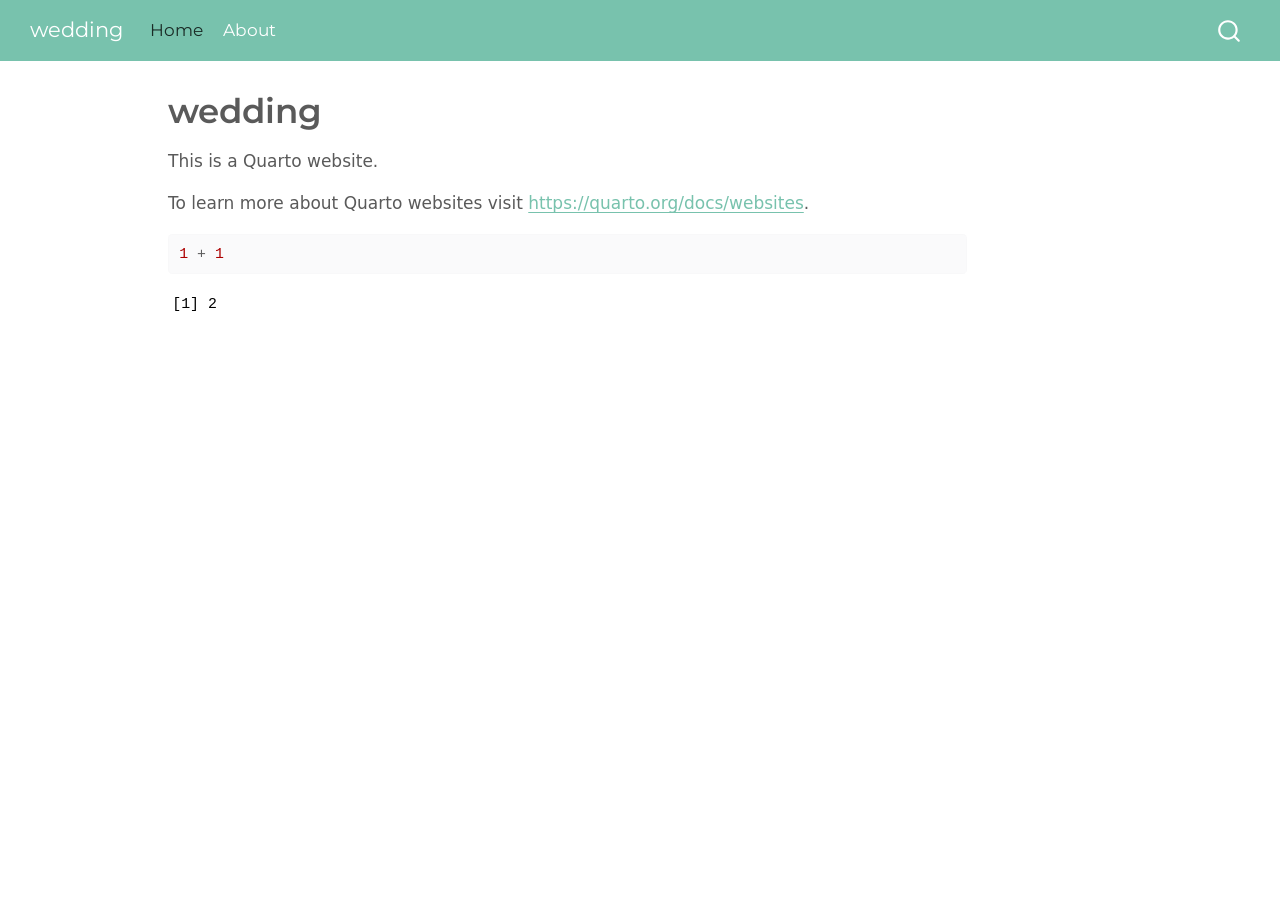
==== docs/index.html @ aeb74bd7 "initial commit" ====
<!DOCTYPE html>
<html xmlns="http://www.w3.org/1999/xhtml" lang="en" xml:lang="en"><head>

<meta charset="utf-8">
<meta name="generator" content="quarto-1.9.38">

<meta name="viewport" content="width=device-width, initial-scale=1.0, user-scalable=yes">


<title>wedding</title>
<style>
/* Default styles provided by pandoc.
** See https://pandoc.org/MANUAL.html#variables-for-html for config info.
*/
code{white-space: pre-wrap;}
span.smallcaps{font-variant: small-caps;}
div.columns{display: flex; gap: min(4vw, 1.5em);}
div.column{flex: auto; overflow-x: auto;}
div.hanging-indent{margin-left: 1.5em; text-indent: -1.5em;}
ul.task-list{list-style: none;}
ul.task-list li input[type="checkbox"] {
  width: 0.8em;
  margin: 0 0.8em 0.2em -1em; /* quarto-specific, see https://github.com/quarto-dev/quarto-cli/issues/4556 */ 
  vertical-align: middle;
}
/* CSS for syntax highlighting */
html { -webkit-text-size-adjust: 100%; }
pre > code.sourceCode { white-space: pre; position: relative; }
pre > code.sourceCode > span { display: inline-block; line-height: 1.25; }
pre > code.sourceCode > span:empty { height: 1.2em; }
.sourceCode { overflow: visible; }
code.sourceCode > span { color: inherit; text-decoration: inherit; }
div.sourceCode { margin: 1em 0; }
pre.sourceCode { margin: 0; }
@media screen {
div.sourceCode { overflow: auto; }
}
@media print {
pre > code.sourceCode { white-space: pre-wrap; }
pre > code.sourceCode > span { text-indent: -5em; padding-left: 5em; }
}
pre.numberSource code
  { counter-reset: source-line 0; }
pre.numberSource code > span
  { position: relative; left: -4em; counter-increment: source-line; }
pre.numberSource code > span > a:first-child::before
  { content: counter(source-line);
    position: relative; left: -1em; text-align: right; vertical-align: baseline;
    border: none; display: inline-block;
    -webkit-touch-callout: none; -webkit-user-select: none;
    -khtml-user-select: none; -moz-user-select: none;
    -ms-user-select: none; user-select: none;
    padding: 0 4px; width: 4em;
  }
pre.numberSource { margin-left: 3em;  padding-left: 4px; }
div.sourceCode
  {   }
@media screen {
pre > code.sourceCode > span > a:first-child::before { text-decoration: underline; }
}
</style>


<script src="site_libs/quarto-nav/quarto-nav.js"></script>
<script src="site_libs/quarto-nav/headroom.min.js"></script>
<script src="site_libs/clipboard/clipboard.min.js"></script>
<script src="site_libs/quarto-search/autocomplete.umd.js"></script>
<script src="site_libs/quarto-search/fuse.min.js"></script>
<script src="site_libs/quarto-search/quarto-search.js"></script>
<meta name="quarto:offset" content="./">
<script src="site_libs/quarto-html/quarto.js" type="module"></script>
<script src="site_libs/quarto-html/tabsets/tabsets.js" type="module"></script>
<script src="site_libs/quarto-html/popper.min.js"></script>
<script src="site_libs/quarto-html/tippy.umd.min.js"></script>
<script src="site_libs/quarto-html/anchor.min.js"></script>
<link href="site_libs/quarto-html/tippy.css" rel="stylesheet">
<link href="site_libs/quarto-html/quarto-syntax-highlighting-15634bcf2e68342d4ad2dfa704d543f6.css" rel="stylesheet" id="quarto-text-highlighting-styles">
<script src="site_libs/bootstrap/bootstrap.min.js"></script>
<link href="site_libs/bootstrap/bootstrap-icons.css" rel="stylesheet">
<link href="site_libs/bootstrap/bootstrap-4397f41838bf6696a92fdfbed53ac40c.min.css" rel="stylesheet" append-hash="true" id="quarto-bootstrap" data-mode="light">
<script id="quarto-search-options" type="application/json">{
  "location": "navbar",
  "copy-button": false,
  "collapse-after": 3,
  "panel-placement": "end",
  "type": "overlay",
  "limit": 50,
  "keyboard-shortcut": [
    "f",
    "/",
    "s"
  ],
  "show-item-context": false,
  "language": {
    "search-no-results-text": "No results",
    "search-matching-documents-text": "matching documents",
    "search-copy-link-title": "Copy link to search",
    "search-hide-matches-text": "Hide additional matches",
    "search-more-match-text": "more match in this document",
    "search-more-matches-text": "more matches in this document",
    "search-clear-button-title": "Clear",
    "search-text-placeholder": "",
    "search-detached-cancel-button-title": "Cancel",
    "search-submit-button-title": "Submit",
    "search-label": "Search"
  }
}</script>


<link rel="stylesheet" href="styles.css">
</head>

<body class="nav-fixed quarto-light">

<div id="quarto-search-results"></div>
  <header id="quarto-header" class="headroom fixed-top">
    <nav class="navbar navbar-expand-lg " data-bs-theme="dark">
      <div class="navbar-container container-fluid">
      <div class="navbar-brand-container mx-auto">
    <a class="navbar-brand" href="./index.html">
    <span class="navbar-title">wedding</span>
    </a>
  </div>
            <div id="quarto-search" class="" title="Search"></div>
          <button class="navbar-toggler" type="button" data-bs-toggle="collapse" data-bs-target="#navbarCollapse" aria-controls="navbarCollapse" role="menu" aria-expanded="false" aria-label="Toggle navigation" onclick="if (window.quartoToggleHeadroom) { window.quartoToggleHeadroom(); }">
  <span class="navbar-toggler-icon"></span>
</button>
          <div class="collapse navbar-collapse" id="navbarCollapse">
            <ul class="navbar-nav navbar-nav-scroll me-auto">
  <li class="nav-item">
    <a class="nav-link active" href="./index.html" aria-current="page"> 
<span class="menu-text">Home</span></a>
  </li>  
  <li class="nav-item">
    <a class="nav-link" href="./about.html"> 
<span class="menu-text">About</span></a>
  </li>  
</ul>
          </div> <!-- /navcollapse -->
            <div class="quarto-navbar-tools">
</div>
      </div> <!-- /container-fluid -->
    </nav>
</header>
<!-- content -->
<div id="quarto-content" class="quarto-container page-columns page-rows-contents page-layout-article page-navbar">
<!-- sidebar -->
<!-- margin-sidebar -->
    <div id="quarto-margin-sidebar" class="sidebar margin-sidebar zindex-bottom">
        
    </div>
<!-- main -->
<main class="content" id="quarto-document-content">

<header id="title-block-header" class="quarto-title-block default">
<div class="quarto-title">
<h1 class="title">wedding</h1>
</div>



<div class="quarto-title-meta">

    
  
    
  </div>
  


</header>


<p>This is a Quarto website.</p>
<p>To learn more about Quarto websites visit <a href="https://quarto.org/docs/websites" class="uri">https://quarto.org/docs/websites</a>.</p>
<div class="cell">
<div class="code-copy-outer-scaffold"><div class="sourceCode cell-code" id="cb1"><pre class="sourceCode r code-with-copy"><code class="sourceCode r"><span id="cb1-1"><a href="#cb1-1" aria-hidden="true" tabindex="-1"></a><span class="dv">1</span> <span class="sc">+</span> <span class="dv">1</span></span></code></pre></div><button title="Copy to Clipboard" class="code-copy-button"><i class="bi"></i></button></div>
<div class="cell-output cell-output-stdout">
<pre><code>[1] 2</code></pre>
</div>
</div>



</main> <!-- /main -->
<script id="quarto-html-after-body" type="application/javascript">
  window.document.addEventListener("DOMContentLoaded", function (event) {
    const icon = "";
    const anchorJS = new window.AnchorJS();
    anchorJS.options = {
      placement: 'right',
      icon: icon
    };
    anchorJS.add('.anchored');
    const isCodeAnnotation = (el) => {
      for (const clz of el.classList) {
        if (clz.startsWith('code-annotation-')) {                     
          return true;
        }
      }
      return false;
    }
    const onCopySuccess = function(e) {
      // button target
      const button = e.trigger;
      // don't keep focus
      button.blur();
      // flash "checked"
      button.classList.add('code-copy-button-checked');
      var currentTitle = button.getAttribute("title");
      button.setAttribute("title", "Copied!");
      let tooltip;
      if (window.bootstrap) {
        button.setAttribute("data-bs-toggle", "tooltip");
        button.setAttribute("data-bs-placement", "left");
        button.setAttribute("data-bs-title", "Copied!");
        tooltip = new bootstrap.Tooltip(button, 
          { trigger: "manual", 
            customClass: "code-copy-button-tooltip",
            offset: [0, -8]});
        tooltip.show();    
      }
      setTimeout(function() {
        if (tooltip) {
          tooltip.hide();
          button.removeAttribute("data-bs-title");
          button.removeAttribute("data-bs-toggle");
          button.removeAttribute("data-bs-placement");
        }
        button.setAttribute("title", currentTitle);
        button.classList.remove('code-copy-button-checked');
      }, 1000);
      // clear code selection
      e.clearSelection();
    }
    const getTextToCopy = function(trigger) {
      const outerScaffold = trigger.parentElement.cloneNode(true);
      const codeEl = outerScaffold.querySelector('code');
      for (const childEl of codeEl.children) {
        if (isCodeAnnotation(childEl)) {
          childEl.remove();
        }
      }
      return codeEl.innerText;
    }
    const clipboard = new window.ClipboardJS('.code-copy-button:not([data-in-quarto-modal])', {
      text: getTextToCopy
    });
    clipboard.on('success', onCopySuccess);
    if (window.document.getElementById('quarto-embedded-source-code-modal')) {
      const clipboardModal = new window.ClipboardJS('.code-copy-button[data-in-quarto-modal]', {
        text: getTextToCopy,
        container: window.document.getElementById('quarto-embedded-source-code-modal')
      });
      clipboardModal.on('success', onCopySuccess);
    }
      var localhostRegex = new RegExp(/^(?:http|https):\/\/localhost\:?[0-9]*\//);
      var mailtoRegex = new RegExp(/^mailto:/);
        var filterRegex = new RegExp('/' + window.location.host + '/');
      var isInternal = (href) => {
          return filterRegex.test(href) || localhostRegex.test(href) || mailtoRegex.test(href);
      }
      // Inspect non-navigation links and adorn them if external
     var links = window.document.querySelectorAll('a[href]:not(.nav-link):not(.navbar-brand):not(.toc-action):not(.sidebar-link):not(.sidebar-item-toggle):not(.pagination-link):not(.no-external):not([aria-hidden]):not(.dropdown-item):not(.quarto-navigation-tool):not(.about-link)');
      for (var i=0; i<links.length; i++) {
        const link = links[i];
        if (!isInternal(link.href)) {
          // undo the damage that might have been done by quarto-nav.js in the case of
          // links that we want to consider external
          if (link.dataset.originalHref !== undefined) {
            link.href = link.dataset.originalHref;
          }
        }
      }
    function tippyHover(el, contentFn, onTriggerFn, onUntriggerFn) {
      const config = {
        allowHTML: true,
        maxWidth: 500,
        delay: 100,
        arrow: false,
        appendTo: function(el) {
            return el.parentElement;
        },
        interactive: true,
        interactiveBorder: 10,
        theme: 'quarto',
        placement: 'bottom-start',
      };
      if (contentFn) {
        config.content = contentFn;
      }
      if (onTriggerFn) {
        config.onTrigger = onTriggerFn;
      }
      if (onUntriggerFn) {
        config.onUntrigger = onUntriggerFn;
      }
      window.tippy(el, config); 
    }
    const noterefs = window.document.querySelectorAll('a[role="doc-noteref"]');
    for (var i=0; i<noterefs.length; i++) {
      const ref = noterefs[i];
      tippyHover(ref, function() {
        // use id or data attribute instead here
        let href = ref.getAttribute('data-footnote-href') || ref.getAttribute('href');
        try { href = new URL(href).hash; } catch {}
        const id = href.replace(/^#\/?/, "");
        const note = window.document.getElementById(id);
        if (note) {
          return note.innerHTML;
        } else {
          return "";
        }
      });
    }
    const xrefs = window.document.querySelectorAll('a.quarto-xref');
    const processXRef = (id, note) => {
      // Strip column container classes
      const stripColumnClz = (el) => {
        el.classList.remove("page-full", "page-columns");
        if (el.children) {
          for (const child of el.children) {
            stripColumnClz(child);
          }
        }
      }
      stripColumnClz(note)
      if (id === null || id.startsWith('sec-')) {
        // Special case sections, only their first couple elements
        const container = document.createElement("div");
        if (note.children && note.children.length > 2) {
          container.appendChild(note.children[0].cloneNode(true));
          for (let i = 1; i < note.children.length; i++) {
            const child = note.children[i];
            if (child.tagName === "P" && child.innerText === "") {
              continue;
            } else {
              container.appendChild(child.cloneNode(true));
              break;
            }
          }
          if (window.Quarto?.typesetMath) {
            window.Quarto.typesetMath(container);
          }
          return container.innerHTML
        } else {
          if (window.Quarto?.typesetMath) {
            window.Quarto.typesetMath(note);
          }
          return note.innerHTML;
        }
      } else {
        // Remove any anchor links if they are present
        const anchorLink = note.querySelector('a.anchorjs-link');
        if (anchorLink) {
          anchorLink.remove();
        }
        if (window.Quarto?.typesetMath) {
          window.Quarto.typesetMath(note);
        }
        if (note.classList.contains("callout")) {
          return note.outerHTML;
        } else {
          return note.innerHTML;
        }
      }
    }
    for (var i=0; i<xrefs.length; i++) {
      const xref = xrefs[i];
      tippyHover(xref, undefined, function(instance) {
        instance.disable();
        let url = xref.getAttribute('href');
        let hash = undefined; 
        if (url.startsWith('#')) {
          hash = url;
        } else {
          try { hash = new URL(url).hash; } catch {}
        }
        if (hash) {
          const id = hash.replace(/^#\/?/, "");
          const note = window.document.getElementById(id);
          if (note !== null) {
            try {
              const html = processXRef(id, note.cloneNode(true));
              instance.setContent(html);
            } finally {
              instance.enable();
              instance.show();
            }
          } else {
            // See if we can fetch this
            fetch(url.split('#')[0])
            .then(res => res.text())
            .then(html => {
              const parser = new DOMParser();
              const htmlDoc = parser.parseFromString(html, "text/html");
              const note = htmlDoc.getElementById(id);
              if (note !== null) {
                const html = processXRef(id, note);
                instance.setContent(html);
              } 
            }).finally(() => {
              instance.enable();
              instance.show();
            });
          }
        } else {
          // See if we can fetch a full url (with no hash to target)
          // This is a special case and we should probably do some content thinning / targeting
          fetch(url)
          .then(res => res.text())
          .then(html => {
            const parser = new DOMParser();
            const htmlDoc = parser.parseFromString(html, "text/html");
            const note = htmlDoc.querySelector('main.content');
            if (note !== null) {
              // This should only happen for chapter cross references
              // (since there is no id in the URL)
              // remove the first header
              if (note.children.length > 0 && note.children[0].tagName === "HEADER") {
                note.children[0].remove();
              }
              const html = processXRef(null, note);
              instance.setContent(html);
            } 
          }).finally(() => {
            instance.enable();
            instance.show();
          });
        }
      }, function(instance) {
      });
    }
        let selectedAnnoteEl;
        const selectorForAnnotation = ( cell, annotation) => {
          let cellAttr = 'data-code-cell="' + cell + '"';
          let lineAttr = 'data-code-annotation="' +  annotation + '"';
          const selector = 'span[' + cellAttr + '][' + lineAttr + ']';
          return selector;
        }
        const selectCodeLines = (annoteEl) => {
          const doc = window.document;
          const targetCell = annoteEl.getAttribute("data-target-cell");
          const targetAnnotation = annoteEl.getAttribute("data-target-annotation");
          const annoteSpan = window.document.querySelector(selectorForAnnotation(targetCell, targetAnnotation));
          const lines = annoteSpan.getAttribute("data-code-lines").split(",");
          const lineIds = lines.map((line) => {
            return targetCell + "-" + line;
          })
          let top = null;
          let height = null;
          let parent = null;
          if (lineIds.length > 0) {
              //compute the position of the single el (top and bottom and make a div)
              const el = window.document.getElementById(lineIds[0]);
              top = el.offsetTop;
              height = el.offsetHeight;
              parent = el.parentElement.parentElement;
            if (lineIds.length > 1) {
              const lastEl = window.document.getElementById(lineIds[lineIds.length - 1]);
              const bottom = lastEl.offsetTop + lastEl.offsetHeight;
              height = bottom - top;
            }
            if (top !== null && height !== null && parent !== null) {
              // cook up a div (if necessary) and position it 
              let div = window.document.getElementById("code-annotation-line-highlight");
              if (div === null) {
                div = window.document.createElement("div");
                div.setAttribute("id", "code-annotation-line-highlight");
                div.style.position = 'absolute';
                parent.appendChild(div);
              }
              div.style.top = top - 2 + "px";
              div.style.height = height + 4 + "px";
              div.style.left = 0;
              let gutterDiv = window.document.getElementById("code-annotation-line-highlight-gutter");
              if (gutterDiv === null) {
                gutterDiv = window.document.createElement("div");
                gutterDiv.setAttribute("id", "code-annotation-line-highlight-gutter");
                gutterDiv.style.position = 'absolute';
                const codeCell = window.document.getElementById(targetCell);
                const gutter = codeCell.querySelector('.code-annotation-gutter');
                gutter.appendChild(gutterDiv);
              }
              gutterDiv.style.top = top - 2 + "px";
              gutterDiv.style.height = height + 4 + "px";
            }
            selectedAnnoteEl = annoteEl;
          }
        };
        const unselectCodeLines = () => {
          const elementsIds = ["code-annotation-line-highlight", "code-annotation-line-highlight-gutter"];
          elementsIds.forEach((elId) => {
            const div = window.document.getElementById(elId);
            if (div) {
              div.remove();
            }
          });
          selectedAnnoteEl = undefined;
        };
          // Handle positioning of the toggle
      window.addEventListener(
        "resize",
        throttle(() => {
          elRect = undefined;
          if (selectedAnnoteEl) {
            selectCodeLines(selectedAnnoteEl);
          }
        }, 10)
      );
      function throttle(fn, ms) {
      let throttle = false;
      let timer;
        return (...args) => {
          if(!throttle) { // first call gets through
              fn.apply(this, args);
              throttle = true;
          } else { // all the others get throttled
              if(timer) clearTimeout(timer); // cancel #2
              timer = setTimeout(() => {
                fn.apply(this, args);
                timer = throttle = false;
              }, ms);
          }
        };
      }
        // Attach click handler to the DT
        const annoteDls = window.document.querySelectorAll('dt[data-target-cell]');
        for (const annoteDlNode of annoteDls) {
          annoteDlNode.addEventListener('click', (event) => {
            const clickedEl = event.target;
            if (clickedEl !== selectedAnnoteEl) {
              unselectCodeLines();
              const activeEl = window.document.querySelector('dt[data-target-cell].code-annotation-active');
              if (activeEl) {
                activeEl.classList.remove('code-annotation-active');
              }
              selectCodeLines(clickedEl);
              clickedEl.classList.add('code-annotation-active');
            } else {
              // Unselect the line
              unselectCodeLines();
              clickedEl.classList.remove('code-annotation-active');
            }
          });
        }
    const findCites = (el) => {
      const parentEl = el.parentElement;
      if (parentEl) {
        const cites = parentEl.dataset.cites;
        if (cites) {
          return {
            el,
            cites: cites.split(' ')
          };
        } else {
          return findCites(el.parentElement)
        }
      } else {
        return undefined;
      }
    };
    var bibliorefs = window.document.querySelectorAll('a[role="doc-biblioref"]');
    for (var i=0; i<bibliorefs.length; i++) {
      const ref = bibliorefs[i];
      const citeInfo = findCites(ref);
      if (citeInfo) {
        tippyHover(citeInfo.el, function() {
          var popup = window.document.createElement('div');
          citeInfo.cites.forEach(function(cite) {
            var citeDiv = window.document.createElement('div');
            citeDiv.classList.add('hanging-indent');
            citeDiv.classList.add('csl-entry');
            var biblioDiv = window.document.getElementById('ref-' + cite);
            if (biblioDiv) {
              citeDiv.innerHTML = biblioDiv.innerHTML;
            }
            popup.appendChild(citeDiv);
          });
          return popup.innerHTML;
        });
      }
    }
  });
  </script>
</div> <!-- /content -->




</body></html>
---- docs/site_libs/quarto-html/tippy.css ----
.tippy-box[data-animation=fade][data-state=hidden]{opacity:0}[data-tippy-root]{max-width:calc(100vw - 10px)}.tippy-box{position:relative;background-color:#333;color:#fff;border-radius:4px;font-size:14px;line-height:1.4;white-space:normal;outline:0;transition-property:transform,visibility,opacity}.tippy-box[data-placement^=top]>.tippy-arrow{bottom:0}.tippy-box[data-placement^=top]>.tippy-arrow:before{bottom:-7px;left:0;border-width:8px 8px 0;border-top-color:initial;transform-origin:center top}.tippy-box[data-placement^=bottom]>.tippy-arrow{top:0}.tippy-box[data-placement^=bottom]>.tippy-arrow:before{top:-7px;left:0;border-width:0 8px 8px;border-bottom-color:initial;transform-origin:center bottom}.tippy-box[data-placement^=left]>.tippy-arrow{right:0}.tippy-box[data-placement^=left]>.tippy-arrow:before{border-width:8px 0 8px 8px;border-left-color:initial;right:-7px;transform-origin:center left}.tippy-box[data-placement^=right]>.tippy-arrow{left:0}.tippy-box[data-placement^=right]>.tippy-arrow:before{left:-7px;border-width:8px 8px 8px 0;border-right-color:initial;transform-origin:center right}.tippy-box[data-inertia][data-state=visible]{transition-timing-function:cubic-bezier(.54,1.5,.38,1.11)}.tippy-arrow{width:16px;height:16px;color:#333}.tippy-arrow:before{content:"";position:absolute;border-color:transparent;border-style:solid}.tippy-content{position:relative;padding:5px 9px;z-index:1}
---- docs/site_libs/quarto-html/quarto-syntax-highlighting-15634bcf2e68342d4ad2dfa704d543f6.css ----
/* quarto syntax highlight colors */
:root {
  --quarto-hl-ot-color: #003B4F;
  --quarto-hl-at-color: #657422;
  --quarto-hl-ss-color: #20794D;
  --quarto-hl-an-color: #5E5E5E;
  --quarto-hl-fu-color: #4758AB;
  --quarto-hl-st-color: #20794D;
  --quarto-hl-cf-color: #003B4F;
  --quarto-hl-op-color: #5E5E5E;
  --quarto-hl-er-color: #AD0000;
  --quarto-hl-bn-color: #AD0000;
  --quarto-hl-al-color: #AD0000;
  --quarto-hl-va-color: #111111;
  --quarto-hl-bu-color: inherit;
  --quarto-hl-ex-color: inherit;
  --quarto-hl-pp-color: #AD0000;
  --quarto-hl-in-color: #5E5E5E;
  --quarto-hl-vs-color: #20794D;
  --quarto-hl-wa-color: #5E5E5E;
  --quarto-hl-do-color: #5E5E5E;
  --quarto-hl-im-color: #00769E;
  --quarto-hl-ch-color: #20794D;
  --quarto-hl-dt-color: #AD0000;
  --quarto-hl-fl-color: #AD0000;
  --quarto-hl-co-color: #5E5E5E;
  --quarto-hl-cv-color: #5E5E5E;
  --quarto-hl-cn-color: #8f5902;
  --quarto-hl-sc-color: #5E5E5E;
  --quarto-hl-dv-color: #AD0000;
  --quarto-hl-kw-color: #003B4F;
}

/* other quarto variables */
:root {
  --quarto-font-monospace: SFMono-Regular, Menlo, Monaco, Consolas, "Liberation Mono", "Courier New", monospace;
}

/* syntax highlight based on Pandoc's rules */
pre > code.sourceCode > span {
  color: #003B4F;
}

code.sourceCode > span {
  color: #003B4F;
}

div.sourceCode,
div.sourceCode pre.sourceCode {
  color: #003B4F;
}

/* Normal */
code span {
  color: #003B4F;
}

/* Alert */
code span.al {
  color: #AD0000;
  font-style: inherit;
}

/* Annotation */
code span.an {
  color: #5E5E5E;
  font-style: inherit;
}

/* Attribute */
code span.at {
  color: #657422;
  font-style: inherit;
}

/* BaseN */
code span.bn {
  color: #AD0000;
  font-style: inherit;
}

/* BuiltIn */
code span.bu {
  font-style: inherit;
}

/* ControlFlow */
code span.cf {
  color: #003B4F;
  font-weight: bold;
  font-style: inherit;
}

/* Char */
code span.ch {
  color: #20794D;
  font-style: inherit;
}

/* Constant */
code span.cn {
  color: #8f5902;
  font-style: inherit;
}

/* Comment */
code span.co {
  color: #5E5E5E;
  font-style: inherit;
}

/* CommentVar */
code span.cv {
  color: #5E5E5E;
  font-style: italic;
}

/* Documentation */
code span.do {
  color: #5E5E5E;
  font-style: italic;
}

/* DataType */
code span.dt {
  color: #AD0000;
  font-style: inherit;
}

/* DecVal */
code span.dv {
  color: #AD0000;
  font-style: inherit;
}

/* Error */
code span.er {
  color: #AD0000;
  font-style: inherit;
}

/* Extension */
code span.ex {
  font-style: inherit;
}

/* Float */
code span.fl {
  color: #AD0000;
  font-style: inherit;
}

/* Function */
code span.fu {
  color: #4758AB;
  font-style: inherit;
}

/* Import */
code span.im {
  color: #00769E;
  font-style: inherit;
}

/* Information */
code span.in {
  color: #5E5E5E;
  font-style: inherit;
}

/* Keyword */
code span.kw {
  color: #003B4F;
  font-weight: bold;
  font-style: inherit;
}

/* Operator */
code span.op {
  color: #5E5E5E;
  font-style: inherit;
}

/* Other */
code span.ot {
  color: #003B4F;
  font-style: inherit;
}

/* Preprocessor */
code span.pp {
  color: #AD0000;
  font-style: inherit;
}

/* SpecialChar */
code span.sc {
  color: #5E5E5E;
  font-style: inherit;
}

/* SpecialString */
code span.ss {
  color: #20794D;
  font-style: inherit;
}

/* String */
code span.st {
  color: #20794D;
  font-style: inherit;
}

/* Variable */
code span.va {
  color: #111111;
  font-style: inherit;
}

/* VerbatimString */
code span.vs {
  color: #20794D;
  font-style: inherit;
}

/* Warning */
code span.wa {
  color: #5E5E5E;
  font-style: italic;
}

.prevent-inlining {
  content: "</";
}

/*# sourceMappingURL=f23921c56f73e400b49028c9186a1aa0.css.map */
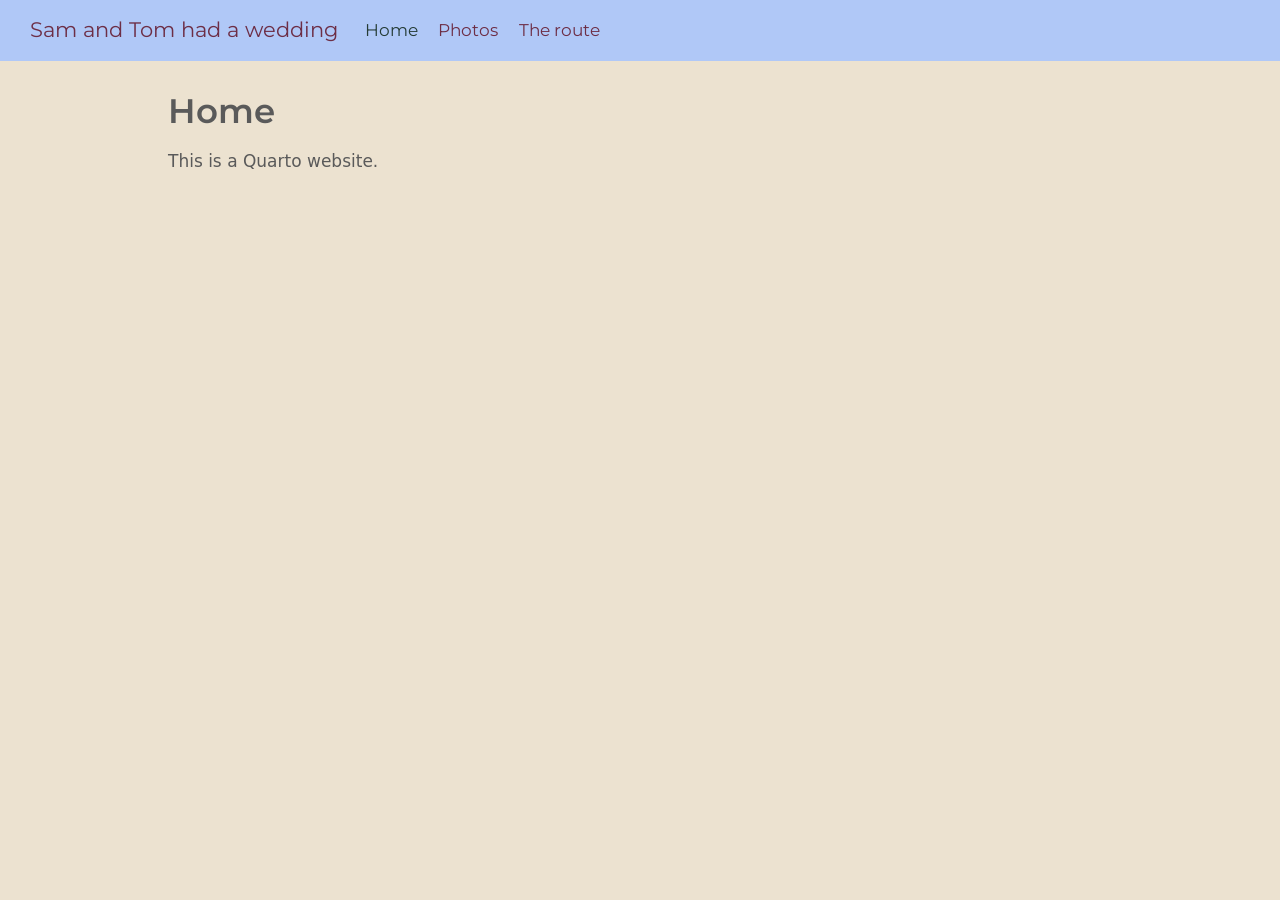
==== commit 7c818e3b: "Updating page names, order in nav list" ====
--- a/docs/index.html
+++ b/docs/index.html
@@ -2,16 +2,13 @@
 <html xmlns="http://www.w3.org/1999/xhtml" lang="en" xml:lang="en"><head>
 
 <meta charset="utf-8">
-<meta name="generator" content="quarto-1.9.38">
+<meta name="generator" content="quarto-1.7.31">
 
 <meta name="viewport" content="width=device-width, initial-scale=1.0, user-scalable=yes">
 
 
-<title>wedding</title>
+<title>Home – Sam and Tom had a wedding</title>
 <style>
-/* Default styles provided by pandoc.
-** See https://pandoc.org/MANUAL.html#variables-for-html for config info.
-*/
 code{white-space: pre-wrap;}
 span.smallcaps{font-variant: small-caps;}
 div.columns{display: flex; gap: min(4vw, 1.5em);}
@@ -22,41 +19,6 @@
   width: 0.8em;
   margin: 0 0.8em 0.2em -1em; /* quarto-specific, see https://github.com/quarto-dev/quarto-cli/issues/4556 */ 
   vertical-align: middle;
-}
-/* CSS for syntax highlighting */
-html { -webkit-text-size-adjust: 100%; }
-pre > code.sourceCode { white-space: pre; position: relative; }
-pre > code.sourceCode > span { display: inline-block; line-height: 1.25; }
-pre > code.sourceCode > span:empty { height: 1.2em; }
-.sourceCode { overflow: visible; }
-code.sourceCode > span { color: inherit; text-decoration: inherit; }
-div.sourceCode { margin: 1em 0; }
-pre.sourceCode { margin: 0; }
-@media screen {
-div.sourceCode { overflow: auto; }
-}
-@media print {
-pre > code.sourceCode { white-space: pre-wrap; }
-pre > code.sourceCode > span { text-indent: -5em; padding-left: 5em; }
-}
-pre.numberSource code
-  { counter-reset: source-line 0; }
-pre.numberSource code > span
-  { position: relative; left: -4em; counter-increment: source-line; }
-pre.numberSource code > span > a:first-child::before
-  { content: counter(source-line);
-    position: relative; left: -1em; text-align: right; vertical-align: baseline;
-    border: none; display: inline-block;
-    -webkit-touch-callout: none; -webkit-user-select: none;
-    -khtml-user-select: none; -moz-user-select: none;
-    -ms-user-select: none; user-select: none;
-    padding: 0 4px; width: 4em;
-  }
-pre.numberSource { margin-left: 3em;  padding-left: 4px; }
-div.sourceCode
-  {   }
-@media screen {
-pre > code.sourceCode > span > a:first-child::before { text-decoration: underline; }
 }
 </style>
 
@@ -74,10 +36,10 @@
 <script src="site_libs/quarto-html/tippy.umd.min.js"></script>
 <script src="site_libs/quarto-html/anchor.min.js"></script>
 <link href="site_libs/quarto-html/tippy.css" rel="stylesheet">
-<link href="site_libs/quarto-html/quarto-syntax-highlighting-15634bcf2e68342d4ad2dfa704d543f6.css" rel="stylesheet" id="quarto-text-highlighting-styles">
+<link href="site_libs/quarto-html/quarto-syntax-highlighting-e1a5c8363afafaef2c763b6775fbf3ca.css" rel="stylesheet" id="quarto-text-highlighting-styles">
 <script src="site_libs/bootstrap/bootstrap.min.js"></script>
 <link href="site_libs/bootstrap/bootstrap-icons.css" rel="stylesheet">
-<link href="site_libs/bootstrap/bootstrap-4397f41838bf6696a92fdfbed53ac40c.min.css" rel="stylesheet" append-hash="true" id="quarto-bootstrap" data-mode="light">
+<link href="site_libs/bootstrap/bootstrap-54227ecedd29c69eb484fa83d4b55a18.min.css" rel="stylesheet" append-hash="true" id="quarto-bootstrap" data-mode="light">
 <script id="quarto-search-options" type="application/json">{
   "location": "navbar",
   "copy-button": false,
@@ -118,10 +80,9 @@
       <div class="navbar-container container-fluid">
       <div class="navbar-brand-container mx-auto">
     <a class="navbar-brand" href="./index.html">
-    <span class="navbar-title">wedding</span>
+    <span class="navbar-title">Sam and Tom had a wedding</span>
     </a>
   </div>
-            <div id="quarto-search" class="" title="Search"></div>
           <button class="navbar-toggler" type="button" data-bs-toggle="collapse" data-bs-target="#navbarCollapse" aria-controls="navbarCollapse" role="menu" aria-expanded="false" aria-label="Toggle navigation" onclick="if (window.quartoToggleHeadroom) { window.quartoToggleHeadroom(); }">
   <span class="navbar-toggler-icon"></span>
 </button>
@@ -132,8 +93,12 @@
 <span class="menu-text">Home</span></a>
   </li>  
   <li class="nav-item">
-    <a class="nav-link" href="./about.html"> 
-<span class="menu-text">About</span></a>
+    <a class="nav-link" href="./photos.html"> 
+<span class="menu-text">Photos</span></a>
+  </li>  
+  <li class="nav-item">
+    <a class="nav-link" href="./route.html"> 
+<span class="menu-text">The route</span></a>
   </li>  
 </ul>
           </div> <!-- /navcollapse -->
@@ -154,7 +119,7 @@
 
 <header id="title-block-header" class="quarto-title-block default">
 <div class="quarto-title">
-<h1 class="title">wedding</h1>
+<h1 class="title">Home</h1>
 </div>
 
 
@@ -172,13 +137,6 @@
 
 
 <p>This is a Quarto website.</p>
-<p>To learn more about Quarto websites visit <a href="https://quarto.org/docs/websites" class="uri">https://quarto.org/docs/websites</a>.</p>
-<div class="cell">
-<div class="code-copy-outer-scaffold"><div class="sourceCode cell-code" id="cb1"><pre class="sourceCode r code-with-copy"><code class="sourceCode r"><span id="cb1-1"><a href="#cb1-1" aria-hidden="true" tabindex="-1"></a><span class="dv">1</span> <span class="sc">+</span> <span class="dv">1</span></span></code></pre></div><button title="Copy to Clipboard" class="code-copy-button"><i class="bi"></i></button></div>
-<div class="cell-output cell-output-stdout">
-<pre><code>[1] 2</code></pre>
-</div>
-</div>
 
 
 
@@ -234,14 +192,13 @@
       e.clearSelection();
     }
     const getTextToCopy = function(trigger) {
-      const outerScaffold = trigger.parentElement.cloneNode(true);
-      const codeEl = outerScaffold.querySelector('code');
-      for (const childEl of codeEl.children) {
-        if (isCodeAnnotation(childEl)) {
-          childEl.remove();
-        }
-      }
-      return codeEl.innerText;
+        const codeEl = trigger.previousElementSibling.cloneNode(true);
+        for (const childEl of codeEl.children) {
+          if (isCodeAnnotation(childEl)) {
+            childEl.remove();
+          }
+        }
+        return codeEl.innerText;
     }
     const clipboard = new window.ClipboardJS('.code-copy-button:not([data-in-quarto-modal])', {
       text: getTextToCopy
--- a/docs/site_libs/quarto-html/quarto-syntax-highlighting-e1a5c8363afafaef2c763b6775fbf3ca.css
+++ b/docs/site_libs/quarto-html/quarto-syntax-highlighting-e1a5c8363afafaef2c763b6775fbf3ca.css
@@ -0,0 +1,236 @@
+/* quarto syntax highlight colors */
+:root {
+  --quarto-hl-ot-color: #003B4F;
+  --quarto-hl-at-color: #657422;
+  --quarto-hl-ss-color: #20794D;
+  --quarto-hl-an-color: #5E5E5E;
+  --quarto-hl-fu-color: #4758AB;
+  --quarto-hl-st-color: #20794D;
+  --quarto-hl-cf-color: #003B4F;
+  --quarto-hl-op-color: #5E5E5E;
+  --quarto-hl-er-color: #AD0000;
+  --quarto-hl-bn-color: #AD0000;
+  --quarto-hl-al-color: #AD0000;
+  --quarto-hl-va-color: #111111;
+  --quarto-hl-bu-color: inherit;
+  --quarto-hl-ex-color: inherit;
+  --quarto-hl-pp-color: #AD0000;
+  --quarto-hl-in-color: #5E5E5E;
+  --quarto-hl-vs-color: #20794D;
+  --quarto-hl-wa-color: #5E5E5E;
+  --quarto-hl-do-color: #5E5E5E;
+  --quarto-hl-im-color: #00769E;
+  --quarto-hl-ch-color: #20794D;
+  --quarto-hl-dt-color: #AD0000;
+  --quarto-hl-fl-color: #AD0000;
+  --quarto-hl-co-color: #5E5E5E;
+  --quarto-hl-cv-color: #5E5E5E;
+  --quarto-hl-cn-color: #8f5902;
+  --quarto-hl-sc-color: #5E5E5E;
+  --quarto-hl-dv-color: #AD0000;
+  --quarto-hl-kw-color: #003B4F;
+}
+
+/* other quarto variables */
+:root {
+  --quarto-font-monospace: SFMono-Regular, Menlo, Monaco, Consolas, "Liberation Mono", "Courier New", monospace;
+}
+
+/* syntax highlight based on Pandoc's rules */
+pre > code.sourceCode > span {
+  color: #003B4F;
+}
+
+code.sourceCode > span {
+  color: #003B4F;
+}
+
+div.sourceCode,
+div.sourceCode pre.sourceCode {
+  color: #003B4F;
+}
+
+/* Normal */
+code span {
+  color: #003B4F;
+}
+
+/* Alert */
+code span.al {
+  color: #AD0000;
+  font-style: inherit;
+}
+
+/* Annotation */
+code span.an {
+  color: #5E5E5E;
+  font-style: inherit;
+}
+
+/* Attribute */
+code span.at {
+  color: #657422;
+  font-style: inherit;
+}
+
+/* BaseN */
+code span.bn {
+  color: #AD0000;
+  font-style: inherit;
+}
+
+/* BuiltIn */
+code span.bu {
+  font-style: inherit;
+}
+
+/* ControlFlow */
+code span.cf {
+  color: #003B4F;
+  font-weight: bold;
+  font-style: inherit;
+}
+
+/* Char */
+code span.ch {
+  color: #20794D;
+  font-style: inherit;
+}
+
+/* Constant */
+code span.cn {
+  color: #8f5902;
+  font-style: inherit;
+}
+
+/* Comment */
+code span.co {
+  color: #5E5E5E;
+  font-style: inherit;
+}
+
+/* CommentVar */
+code span.cv {
+  color: #5E5E5E;
+  font-style: italic;
+}
+
+/* Documentation */
+code span.do {
+  color: #5E5E5E;
+  font-style: italic;
+}
+
+/* DataType */
+code span.dt {
+  color: #AD0000;
+  font-style: inherit;
+}
+
+/* DecVal */
+code span.dv {
+  color: #AD0000;
+  font-style: inherit;
+}
+
+/* Error */
+code span.er {
+  color: #AD0000;
+  font-style: inherit;
+}
+
+/* Extension */
+code span.ex {
+  font-style: inherit;
+}
+
+/* Float */
+code span.fl {
+  color: #AD0000;
+  font-style: inherit;
+}
+
+/* Function */
+code span.fu {
+  color: #4758AB;
+  font-style: inherit;
+}
+
+/* Import */
+code span.im {
+  color: #00769E;
+  font-style: inherit;
+}
+
+/* Information */
+code span.in {
+  color: #5E5E5E;
+  font-style: inherit;
+}
+
+/* Keyword */
+code span.kw {
+  color: #003B4F;
+  font-weight: bold;
+  font-style: inherit;
+}
+
+/* Operator */
+code span.op {
+  color: #5E5E5E;
+  font-style: inherit;
+}
+
+/* Other */
+code span.ot {
+  color: #003B4F;
+  font-style: inherit;
+}
+
+/* Preprocessor */
+code span.pp {
+  color: #AD0000;
+  font-style: inherit;
+}
+
+/* SpecialChar */
+code span.sc {
+  color: #5E5E5E;
+  font-style: inherit;
+}
+
+/* SpecialString */
+code span.ss {
+  color: #20794D;
+  font-style: inherit;
+}
+
+/* String */
+code span.st {
+  color: #20794D;
+  font-style: inherit;
+}
+
+/* Variable */
+code span.va {
+  color: #111111;
+  font-style: inherit;
+}
+
+/* VerbatimString */
+code span.vs {
+  color: #20794D;
+  font-style: inherit;
+}
+
+/* Warning */
+code span.wa {
+  color: #5E5E5E;
+  font-style: italic;
+}
+
+.prevent-inlining {
+  content: "</";
+}
+
+/*# sourceMappingURL=c735b2cac6c846c1abc72f5ce1520814.css.map */
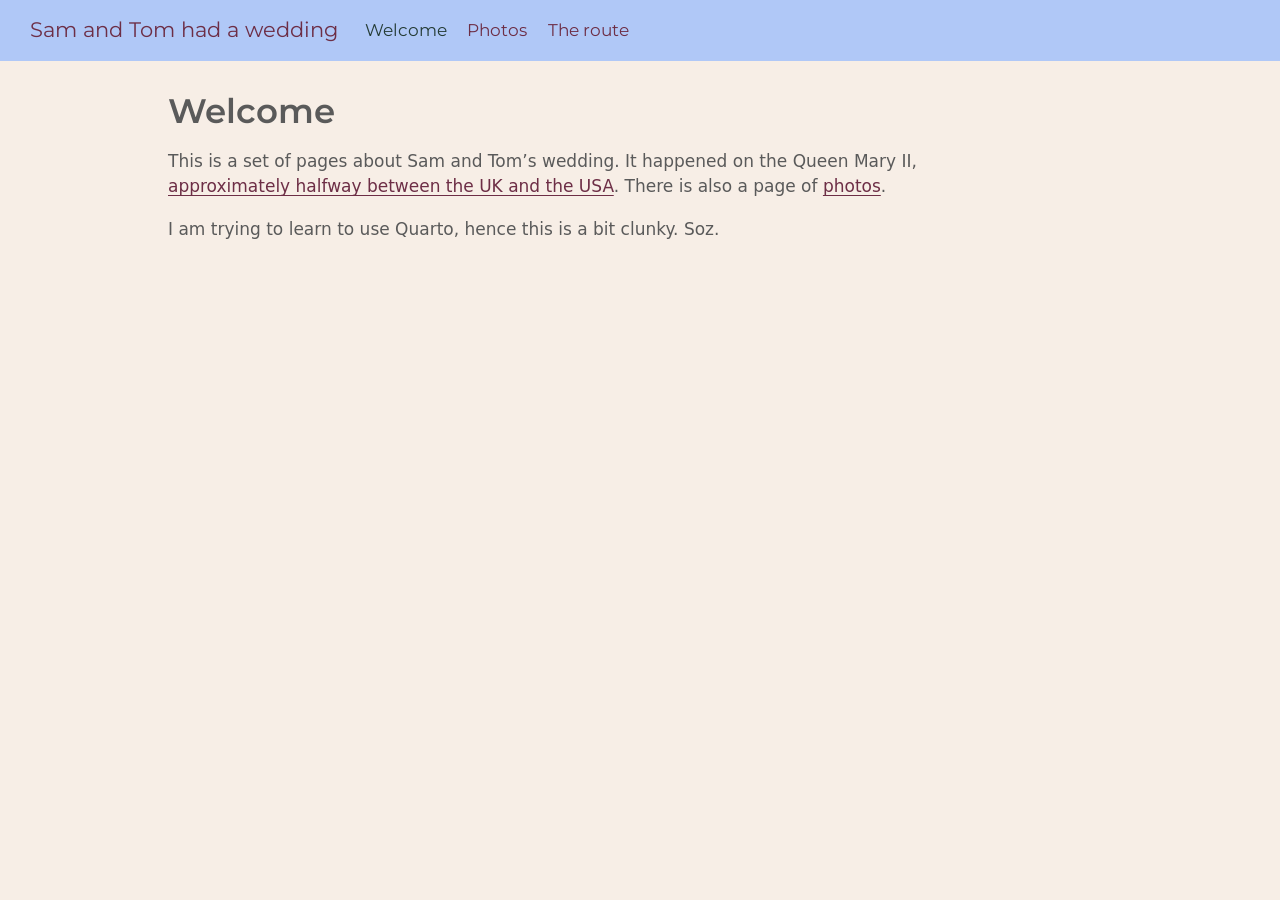
==== commit aa7c2ad5: "Styled the map img, added some welcome text" ====
--- a/docs/index.html
+++ b/docs/index.html
@@ -7,7 +7,7 @@
 <meta name="viewport" content="width=device-width, initial-scale=1.0, user-scalable=yes">
 
 
-<title>Home – Sam and Tom had a wedding</title>
+<title>Welcome – Sam and Tom had a wedding</title>
 <style>
 code{white-space: pre-wrap;}
 span.smallcaps{font-variant: small-caps;}
@@ -39,7 +39,7 @@
 <link href="site_libs/quarto-html/quarto-syntax-highlighting-e1a5c8363afafaef2c763b6775fbf3ca.css" rel="stylesheet" id="quarto-text-highlighting-styles">
 <script src="site_libs/bootstrap/bootstrap.min.js"></script>
 <link href="site_libs/bootstrap/bootstrap-icons.css" rel="stylesheet">
-<link href="site_libs/bootstrap/bootstrap-54227ecedd29c69eb484fa83d4b55a18.min.css" rel="stylesheet" append-hash="true" id="quarto-bootstrap" data-mode="light">
+<link href="site_libs/bootstrap/bootstrap-d3e7e45504fb755e77b1112855dc4a95.min.css" rel="stylesheet" append-hash="true" id="quarto-bootstrap" data-mode="light">
 <script id="quarto-search-options" type="application/json">{
   "location": "navbar",
   "copy-button": false,
@@ -90,7 +90,7 @@
             <ul class="navbar-nav navbar-nav-scroll me-auto">
   <li class="nav-item">
     <a class="nav-link active" href="./index.html" aria-current="page"> 
-<span class="menu-text">Home</span></a>
+<span class="menu-text">Welcome</span></a>
   </li>  
   <li class="nav-item">
     <a class="nav-link" href="./photos.html"> 
@@ -119,7 +119,7 @@
 
 <header id="title-block-header" class="quarto-title-block default">
 <div class="quarto-title">
-<h1 class="title">Home</h1>
+<h1 class="title">Welcome</h1>
 </div>
 
 
@@ -136,7 +136,8 @@
 </header>
 
 
-<p>This is a Quarto website.</p>
+<p>This is a set of pages about Sam and Tom’s wedding. It happened on the Queen Mary II, <a href="./route.html">approximately halfway between the UK and the USA</a>. There is also a page of <a href="./photos.html">photos</a>.</p>
+<p>I am trying to learn to use Quarto, hence this is a bit clunky. Soz.</p>
 
 
 
--- a/docs/styles.css
+++ b/docs/styles.css
@@ -0,0 +1,11 @@
+img {
+    border-radius: 5%;
+}/* css styles */
+
+h1, h2, h3, h4, h5 {
+    margin-bottom: 1em;
+}
+
+.mapImg {
+    border-radius: 0%;
+}
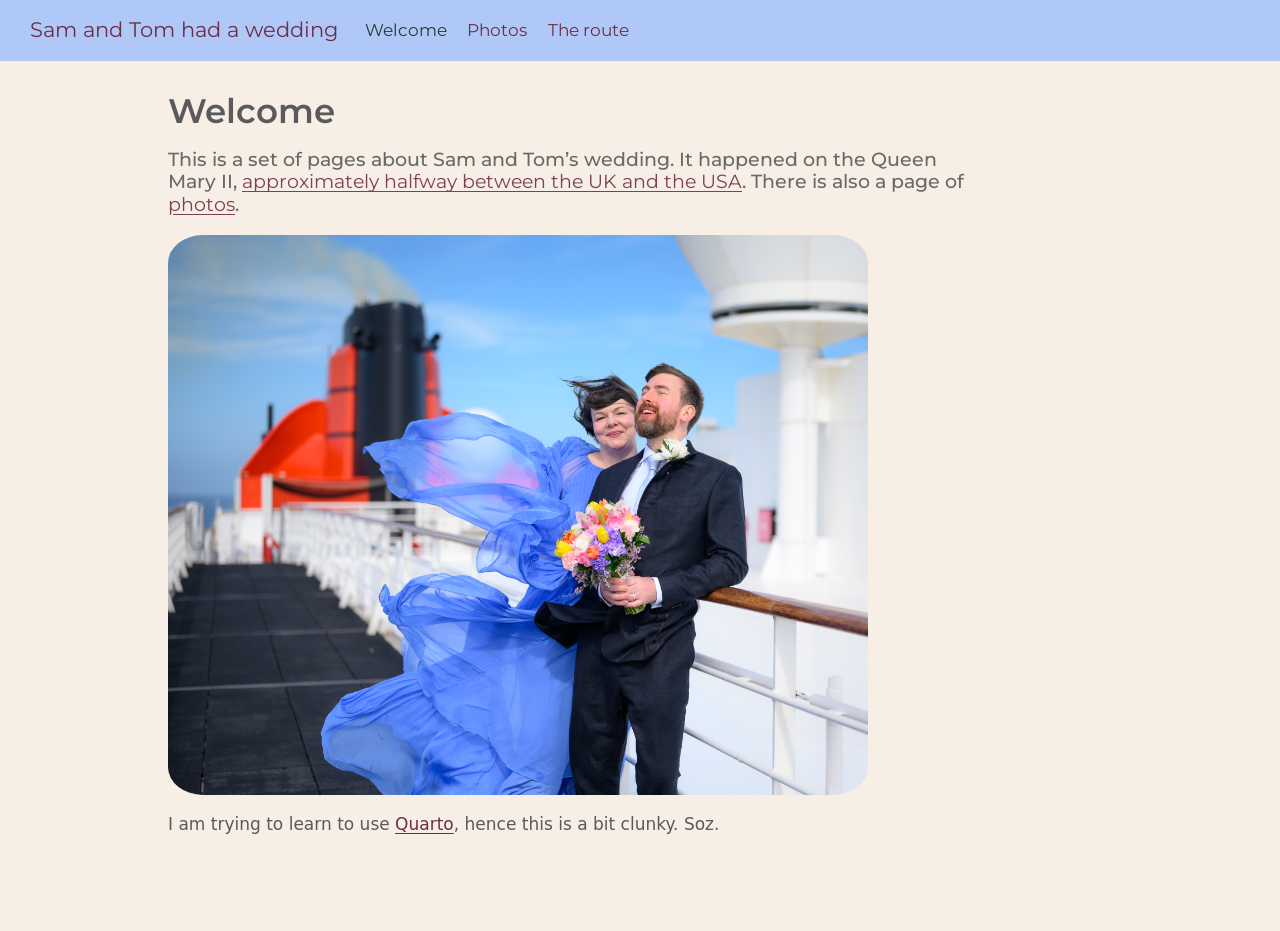
==== commit f5458bdc: "Lazilly added photo to front page, tidied up a bit" ====
--- a/docs/index.html
+++ b/docs/index.html
@@ -2,13 +2,16 @@
 <html xmlns="http://www.w3.org/1999/xhtml" lang="en" xml:lang="en"><head>
 
 <meta charset="utf-8">
-<meta name="generator" content="quarto-1.7.31">
+<meta name="generator" content="quarto-1.9.38">
 
 <meta name="viewport" content="width=device-width, initial-scale=1.0, user-scalable=yes">
 
 
 <title>Welcome – Sam and Tom had a wedding</title>
 <style>
+/* Default styles provided by pandoc.
+** See https://pandoc.org/MANUAL.html#variables-for-html for config info.
+*/
 code{white-space: pre-wrap;}
 span.smallcaps{font-variant: small-caps;}
 div.columns{display: flex; gap: min(4vw, 1.5em);}
@@ -36,10 +39,10 @@
 <script src="site_libs/quarto-html/tippy.umd.min.js"></script>
 <script src="site_libs/quarto-html/anchor.min.js"></script>
 <link href="site_libs/quarto-html/tippy.css" rel="stylesheet">
-<link href="site_libs/quarto-html/quarto-syntax-highlighting-e1a5c8363afafaef2c763b6775fbf3ca.css" rel="stylesheet" id="quarto-text-highlighting-styles">
+<link href="site_libs/quarto-html/quarto-syntax-highlighting-15634bcf2e68342d4ad2dfa704d543f6.css" rel="stylesheet" id="quarto-text-highlighting-styles">
 <script src="site_libs/bootstrap/bootstrap.min.js"></script>
 <link href="site_libs/bootstrap/bootstrap-icons.css" rel="stylesheet">
-<link href="site_libs/bootstrap/bootstrap-d3e7e45504fb755e77b1112855dc4a95.min.css" rel="stylesheet" append-hash="true" id="quarto-bootstrap" data-mode="light">
+<link href="site_libs/bootstrap/bootstrap-a866e8d78df4ab04560283cbdc425fed.min.css" rel="stylesheet" append-hash="true" id="quarto-bootstrap" data-mode="light">
 <script id="quarto-search-options" type="application/json">{
   "location": "navbar",
   "copy-button": false,
@@ -136,10 +139,13 @@
 </header>
 
 
-<p>This is a set of pages about Sam and Tom’s wedding. It happened on the Queen Mary II, <a href="./route.html">approximately halfway between the UK and the USA</a>. There is also a page of <a href="./photos.html">photos</a>.</p>
-<p>I am trying to learn to use Quarto, hence this is a bit clunky. Soz.</p>
-
-
+<section id="this-is-a-set-of-pages-about-sam-and-toms-wedding.-it-happened-on-the-queen-mary-ii-approximately-halfway-between-the-uk-and-the-usa.-there-is-also-a-page-of-photos." class="level5">
+<h5 class="anchored" data-anchor-id="this-is-a-set-of-pages-about-sam-and-toms-wedding.-it-happened-on-the-queen-mary-ii-approximately-halfway-between-the-uk-and-the-usa.-there-is-also-a-page-of-photos.">This is a set of pages about Sam and Tom’s wedding. It happened on the Queen Mary II, <a href="./route.html">approximately halfway between the UK and the USA</a>. There is also a page of <a href="./photos.html">photos</a>.</h5>
+<p><img src="images/QM2_M609_4111_RI_0302.png" class="img-fluid" alt="Sam and Tom are on the deck after their wedding. They look quite smug. Her dress blows dramatically in the wind. It was clearly very windy."></p>
+<p>I am trying to learn to use <a href="https://quarto.org">Quarto</a>, hence this is a bit clunky. Soz.</p>
+
+
+</section>
 
 </main> <!-- /main -->
 <script id="quarto-html-after-body" type="application/javascript">
@@ -193,13 +199,14 @@
       e.clearSelection();
     }
     const getTextToCopy = function(trigger) {
-        const codeEl = trigger.previousElementSibling.cloneNode(true);
-        for (const childEl of codeEl.children) {
-          if (isCodeAnnotation(childEl)) {
-            childEl.remove();
-          }
-        }
-        return codeEl.innerText;
+      const outerScaffold = trigger.parentElement.cloneNode(true);
+      const codeEl = outerScaffold.querySelector('code');
+      for (const childEl of codeEl.children) {
+        if (isCodeAnnotation(childEl)) {
+          childEl.remove();
+        }
+      }
+      return codeEl.innerText;
     }
     const clipboard = new window.ClipboardJS('.code-copy-button:not([data-in-quarto-modal])', {
       text: getTextToCopy
--- a/docs/site_libs/quarto-html/quarto-syntax-highlighting-15634bcf2e68342d4ad2dfa704d543f6.css
+++ b/docs/site_libs/quarto-html/quarto-syntax-highlighting-15634bcf2e68342d4ad2dfa704d543f6.css
@@ -0,0 +1,236 @@
+/* quarto syntax highlight colors */
+:root {
+  --quarto-hl-ot-color: #003B4F;
+  --quarto-hl-at-color: #657422;
+  --quarto-hl-ss-color: #20794D;
+  --quarto-hl-an-color: #5E5E5E;
+  --quarto-hl-fu-color: #4758AB;
+  --quarto-hl-st-color: #20794D;
+  --quarto-hl-cf-color: #003B4F;
+  --quarto-hl-op-color: #5E5E5E;
+  --quarto-hl-er-color: #AD0000;
+  --quarto-hl-bn-color: #AD0000;
+  --quarto-hl-al-color: #AD0000;
+  --quarto-hl-va-color: #111111;
+  --quarto-hl-bu-color: inherit;
+  --quarto-hl-ex-color: inherit;
+  --quarto-hl-pp-color: #AD0000;
+  --quarto-hl-in-color: #5E5E5E;
+  --quarto-hl-vs-color: #20794D;
+  --quarto-hl-wa-color: #5E5E5E;
+  --quarto-hl-do-color: #5E5E5E;
+  --quarto-hl-im-color: #00769E;
+  --quarto-hl-ch-color: #20794D;
+  --quarto-hl-dt-color: #AD0000;
+  --quarto-hl-fl-color: #AD0000;
+  --quarto-hl-co-color: #5E5E5E;
+  --quarto-hl-cv-color: #5E5E5E;
+  --quarto-hl-cn-color: #8f5902;
+  --quarto-hl-sc-color: #5E5E5E;
+  --quarto-hl-dv-color: #AD0000;
+  --quarto-hl-kw-color: #003B4F;
+}
+
+/* other quarto variables */
+:root {
+  --quarto-font-monospace: SFMono-Regular, Menlo, Monaco, Consolas, "Liberation Mono", "Courier New", monospace;
+}
+
+/* syntax highlight based on Pandoc's rules */
+pre > code.sourceCode > span {
+  color: #003B4F;
+}
+
+code.sourceCode > span {
+  color: #003B4F;
+}
+
+div.sourceCode,
+div.sourceCode pre.sourceCode {
+  color: #003B4F;
+}
+
+/* Normal */
+code span {
+  color: #003B4F;
+}
+
+/* Alert */
+code span.al {
+  color: #AD0000;
+  font-style: inherit;
+}
+
+/* Annotation */
+code span.an {
+  color: #5E5E5E;
+  font-style: inherit;
+}
+
+/* Attribute */
+code span.at {
+  color: #657422;
+  font-style: inherit;
+}
+
+/* BaseN */
+code span.bn {
+  color: #AD0000;
+  font-style: inherit;
+}
+
+/* BuiltIn */
+code span.bu {
+  font-style: inherit;
+}
+
+/* ControlFlow */
+code span.cf {
+  color: #003B4F;
+  font-weight: bold;
+  font-style: inherit;
+}
+
+/* Char */
+code span.ch {
+  color: #20794D;
+  font-style: inherit;
+}
+
+/* Constant */
+code span.cn {
+  color: #8f5902;
+  font-style: inherit;
+}
+
+/* Comment */
+code span.co {
+  color: #5E5E5E;
+  font-style: inherit;
+}
+
+/* CommentVar */
+code span.cv {
+  color: #5E5E5E;
+  font-style: italic;
+}
+
+/* Documentation */
+code span.do {
+  color: #5E5E5E;
+  font-style: italic;
+}
+
+/* DataType */
+code span.dt {
+  color: #AD0000;
+  font-style: inherit;
+}
+
+/* DecVal */
+code span.dv {
+  color: #AD0000;
+  font-style: inherit;
+}
+
+/* Error */
+code span.er {
+  color: #AD0000;
+  font-style: inherit;
+}
+
+/* Extension */
+code span.ex {
+  font-style: inherit;
+}
+
+/* Float */
+code span.fl {
+  color: #AD0000;
+  font-style: inherit;
+}
+
+/* Function */
+code span.fu {
+  color: #4758AB;
+  font-style: inherit;
+}
+
+/* Import */
+code span.im {
+  color: #00769E;
+  font-style: inherit;
+}
+
+/* Information */
+code span.in {
+  color: #5E5E5E;
+  font-style: inherit;
+}
+
+/* Keyword */
+code span.kw {
+  color: #003B4F;
+  font-weight: bold;
+  font-style: inherit;
+}
+
+/* Operator */
+code span.op {
+  color: #5E5E5E;
+  font-style: inherit;
+}
+
+/* Other */
+code span.ot {
+  color: #003B4F;
+  font-style: inherit;
+}
+
+/* Preprocessor */
+code span.pp {
+  color: #AD0000;
+  font-style: inherit;
+}
+
+/* SpecialChar */
+code span.sc {
+  color: #5E5E5E;
+  font-style: inherit;
+}
+
+/* SpecialString */
+code span.ss {
+  color: #20794D;
+  font-style: inherit;
+}
+
+/* String */
+code span.st {
+  color: #20794D;
+  font-style: inherit;
+}
+
+/* Variable */
+code span.va {
+  color: #111111;
+  font-style: inherit;
+}
+
+/* VerbatimString */
+code span.vs {
+  color: #20794D;
+  font-style: inherit;
+}
+
+/* Warning */
+code span.wa {
+  color: #5E5E5E;
+  font-style: italic;
+}
+
+.prevent-inlining {
+  content: "</";
+}
+
+/*# sourceMappingURL=f23921c56f73e400b49028c9186a1aa0.css.map */
